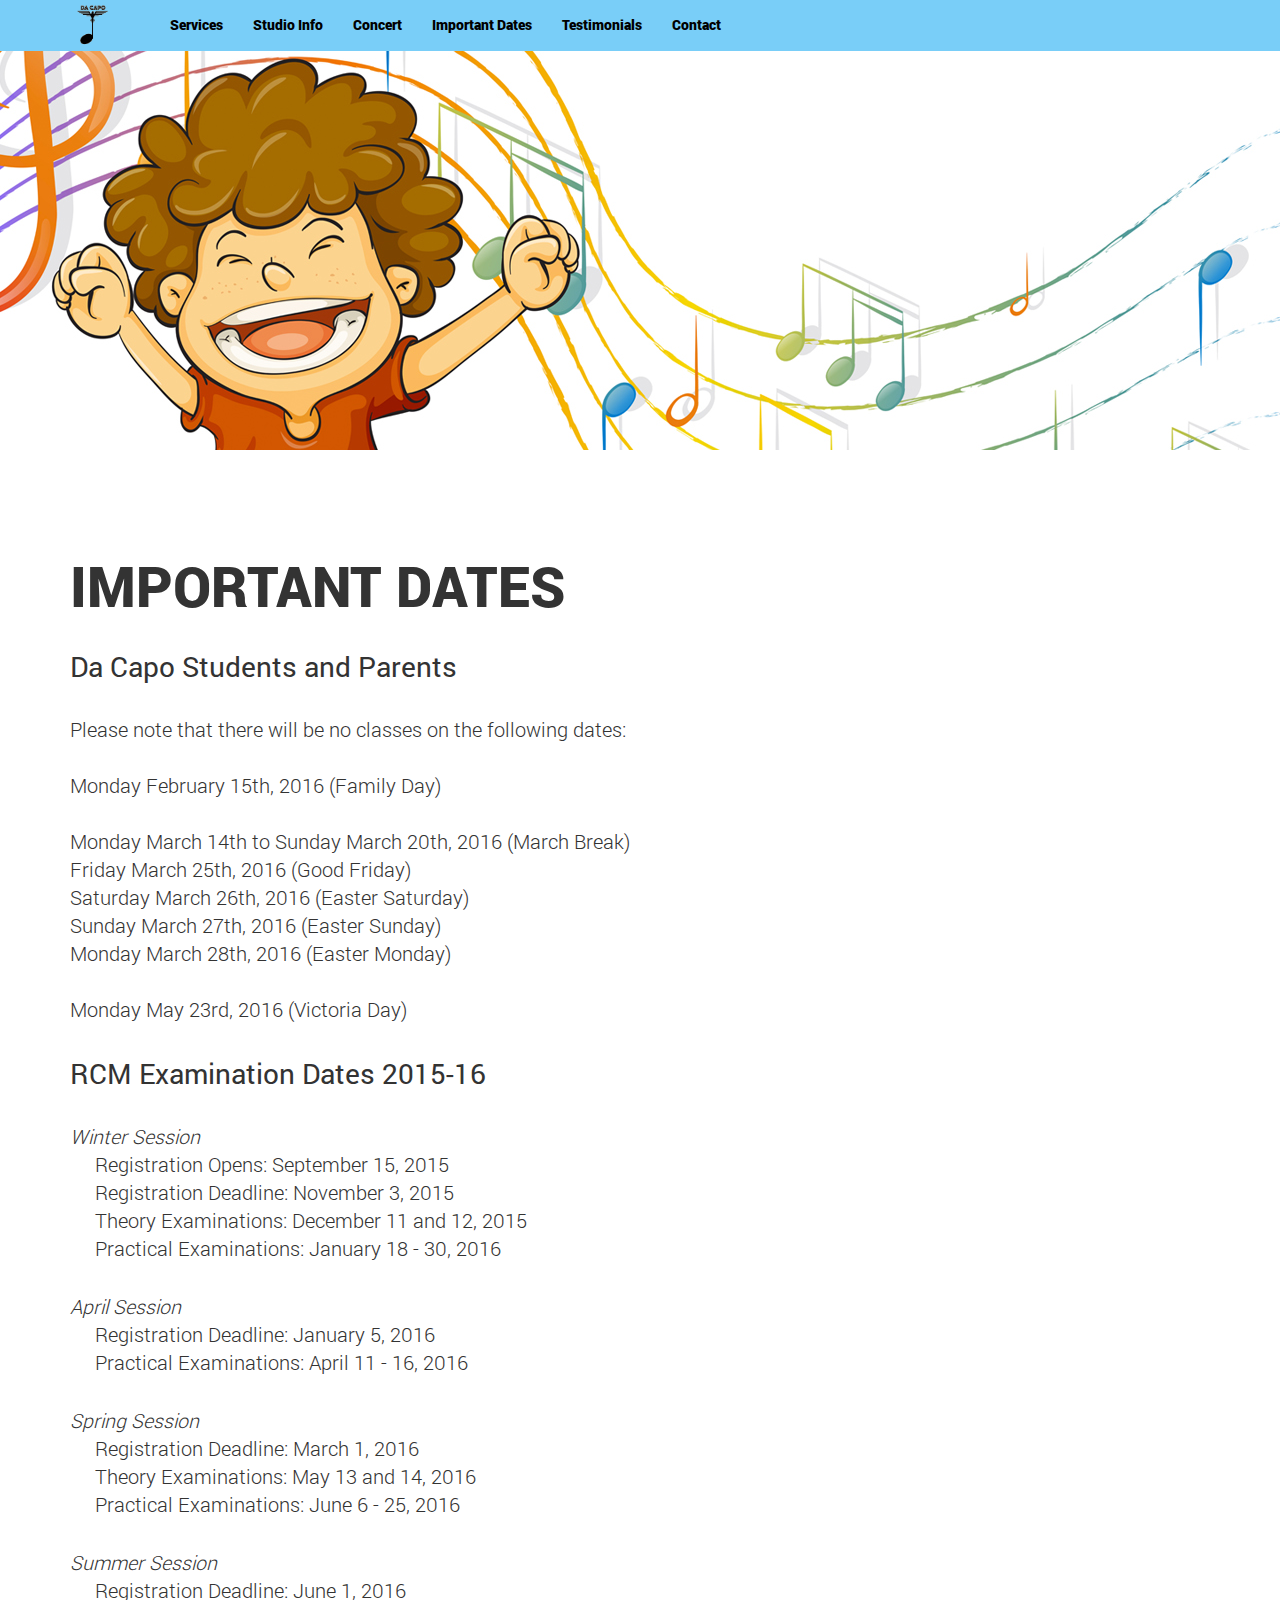
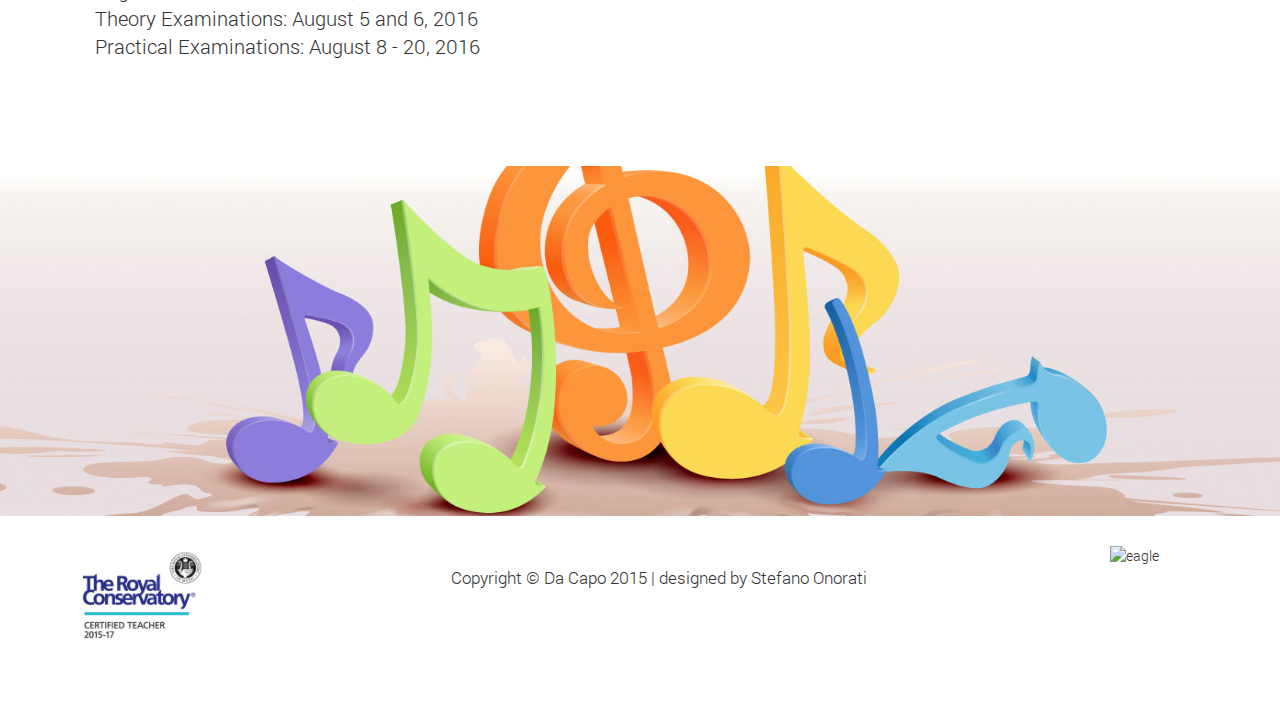
==== Da Capo/dates.html @ c6025980 "Commit" ====
<!DOCTYPE html>
<html lang="en">

<head>

    <meta charset="utf-8">
    <meta http-equiv="X-UA-Compatible" content="IE=edge">
    <meta name="viewport" content="width=device-width, initial-scale=1">
    <meta name="description" content="Important dates concerning RCM Examinations and Piano Sessions for July and September.">
    <meta name="author" content="Stefano Onorati">
    <meta name="keywords" content="piano lessons, music school, music studio, theory lessons, yonge and eglinton, jane and sheppard, toronto, north york, downsview">
	<META NAME="ROBOTS" CONTENT="INDEX, FOLLOW, ARCHIVE" />
	
    <title>Important Dates | Da Capo</title>
    <link rel="icon" href="images/eagle/favicon.gif" type="image/gif">

    <!-- Bootstrap Core CSS -->
    <link href="css/bootstrap.min.css" rel="stylesheet" type="text/css">
    <!-- Custom CSS -->
    <link href="css/full-width-pics.css" rel="stylesheet" type="text/css">
    <link href="css/dacapo.css" rel="stylesheet" type="text/css">
    <link rel="stylesheet" type="text/css" media="only screen and (min-device-width: 320px) and (max-device-width: 640px)" href="css/dacapo-small.css" />
    <link rel="stylesheet" type="text/css" media="only screen and (min-device-width: 320px) and (max-device-width: 736px) and (-webkit-min-device-pixel-ratio: 2) and (orientation: portrait)" href="css/dacapo_iphone_portrait.css" />
    <link rel="stylesheet" type="text/css" media="only screen and (min-device-width: 320px) and (max-device-width: 736px) and (-webkit-min-device-pixel-ratio: 2) and (orientation: landscape)" href="css/dacapo_iphone_landscape.css" />
    <link rel="stylesheet" tyoe="text/css" media="only screen and (min-device-width: 768px) and (max-device-width: 1024px) and (-webkit-min-device-pixel-ratio: 1)" href="css/dacapo_ipad_mini.css" />
    <!-- HTML5 Shim and Respond.js IE8 support of HTML5 elements and media queries -->
    <!-- WARNING: Respond.js doesn't work if you view the page via file:// -->
    <!--[if lt IE 9]>
        <script src="https://oss.maxcdn.com/libs/html5shiv/3.7.0/html5shiv.js"></script>
        <script src="https://oss.maxcdn.com/libs/respond.js/1.4.2/respond.min.js"></script>
    <![endif]-->
    <script src="http://ajax.googleapis.com/ajax/libs/jquery/1.11.1/jquery.min.js"></script>    
</head>

<body>

    <!-- Navigation -->
    <nav class="navbar navbar-inverse navbar-fixed-top" role="navigation">
        <div class="container">
            <!-- Brand and toggle get grouped for better mobile display -->
            <div class="navbar-header">
                <button type="button" class="navbar-toggle" data-toggle="collapse" data-target="#bs-example-navbar-collapse-1">
                    <span class="sr-only">Toggle navigation</span>
                    <span class="icon-bar"></span>
                    <span class="icon-bar"></span>
                    <span class="icon-bar"></span>
                </button>
                <a class="navbar-brand DC_about" href="http://dacapomusicstudio.com">
                	<img src="images/eagle/logo_nav_hover.gif" alt="logo_nav_hover" class="bottom">
                	<img src="images/eagle/logo_nav.gif" alt="logo_nav" class="top">
                </a>
            </div>
            <!-- Collect the nav links, forms, and other content for toggling -->
            <div class="collapse navbar-collapse" id="bs-example-navbar-collapse-1">
                <ul class="nav navbar-nav">
                    <li>
                        <a class="DC_student" href="student.html">Services</a>
                    </li>
                    <li>
                        <a class="DC_studio" href="studio.html">Studio Info</a>
                    </li>
                    <li>
                        <a class="DC_spring" href="spring.html">Concert</a>
                    </li>
                    <li>
                        <a class="DC_dates" href="dates.html">Important Dates</a>
                    </li>
                    <li>
                        <a class="DC_testimonials" href="testimonial.html">Testimonials</a>
                    </li>
                    <li>
                        <a class="DC_contact" href="index.html#dc_contact">Contact</a>
                    </li>
                </ul>
            </div>
            <!-- /.navbar-collapse -->
        </div>
        <!-- /.container -->
    </nav>

    <!-- Full Width Image Header with Logo -->
    <!-- Image backgrounds are set within the full-width-pics.css file. -->
    <header id="impdates" class="image-bg-fluid-height">
        <!--<img class="img-responsive img-center" src="images/eagle/DC_LOGO.jpg" alt="logo"> -->
    </header>

    <!-- Content Section -->
    <section id="dates">
        <div class="container">
            <div class="row">
                <div class="col-lg-12">
                    <h1 class="section-heading">IMPORTANT DATES</h1>
                    <p class="lead section-lead">Da Capo Students and Parents</p>
                    <p class="section-paragraph">
                    Please note that there will be no classes on the following dates:
                    <br /><br />Monday February 15th, 2016 (Family Day)
                    <br /><br />Monday March 14th to Sunday March 20th, 2016 (March Break)
                    <br>Friday March 25th, 2016 (Good Friday)
                    <br />Saturday March 26th, 2016 (Easter Saturday)
                    <br />Sunday March 27th, 2016 (Easter Sunday)
                    <br />Monday March 28th, 2016 (Easter Monday)
                    <br /><br />Monday May 23rd, 2016 (Victoria Day)
                    </p>
                    <p class="lead section-lead">RCM Examination Dates 2015-16</p>
                    <p class="section-paragraph"><em>Winter Session</em><br /><span id="indent">Registration Opens: September 15, 2015</span><br /><span id="indent">Registration Deadline: November 3, 2015</span><br /><span id="indent">Theory Examinations: December 11 and 12, 2015</span><br /><span id="indent">Practical Examinations:  January 18 - 30, 2016</span></p>
                    <p class="section-paragraph"><em>April Session</em><br /><span id="indent">Registration Deadline: January 5, 2016</span><br /><span id="indent">Practical Examinations:  April 11 - 16, 2016</span></p>
                    <p class="section-paragraph"><em>Spring Session</em><br /><span id="indent">Registration Deadline: March 1, 2016</span><br /><span id="indent">Theory Examinations: May 13 and 14, 2016</span><br /><span id="indent">Practical Examinations:  June 6 - 25, 2016</span></p>
                    <p class="section-paragraph"><em>Summer Session</em><br /><span id="indent">Registration Deadline: June 1, 2016</span><br /><span id="indent">Theory Examinations: August 5 and 6, 2016</span><br /><span id="indent">Practical Examinations:  August 8 - 20, 2016</span></p>                    
                </div>
            </div>
        </div>
    </section>
    <!-- Footer -->
    <aside class="image-bg-fixed-height" id="footer"></aside>
    <footer>
        <div class="container">
            <div class="row">
                <div class="col-lg-12">
                	<img src="images/eagle/rcm_certified.jpg" alt="RCM Certified Teacher" id="rcm-footer"/>
                	<img src="images/eagle/DC_LOGO.jpg" alt="eagle" id="eagle-footer"/>
                    <p style="text-align:center;">Copyright &copy; Da Capo 2015 | designed by Stefano Onorati</p>    
                </div>
            </div>
            <!-- /.row -->
        </div>
        <!-- /.container -->
    </footer>

    <!-- jQuery -->
    <script src="js/jquery.js"></script>

    <!-- Bootstrap Core JavaScript -->
    <script src="js/bootstrap.min.js"></script>
</body>

</html>
---- Da Capo/css/full-width-pics.css ----
/*!
 * Start Bootstrap - Full Width Pics HTML Template (http://startbootstrap.com)
 * Code licensed under the Apache License v2.0.
 * For details, see http://www.apache.org/licenses/LICENSE-2.0.
 */

body {
    margin-top: 50px; /* Required margin for .navbar-fixed-top. Remove if using .navbar-static-top. Change if height of navigation changes. */
}

.image-bg-fluid-height,
.image-bg-fixed-height {
    text-align: center;
    -webkit-background-size: cover;
    -moz-background-size: cover;
    background-size: cover;
    -o-background-size: cover;
}

.image-bg-fluid-height {
	background: url('http://lorempixel.com/g/1920/500/') no-repeat center center scroll;
    padding: 225px 0;
}

.image-bg-fixed-height {
	background: url('http://lorempixel.com/g/1920/500/') no-repeat center center scroll;
    height: 450px;
}

.img-center {
	margin: 0 auto;
}

section {
    padding: 75px 0;
}

.section-heading {
    margin: 30px 0;
    font-size: 4em;
}

.section-lead {
    margin: 30px 0;
}

.section-paragraph {
    margin: 30px 0;
}

footer {
    margin: 50px 0;
}

@media(max-width:768px) {
    section {
        padding-top: 25px;
        padding-bottom: 25px;
    }

    .section-heading {
        font-size: 2em;
    }
}
---- Da Capo/css/dacapo.css ----
@font-face {
    	font-family:RobotoBlack;
    	src: url("../fonts/Roboto-Black.ttf");
    }
    
    @font-face {
    	font-family:Roboto;
    	src:url("../fonts/Roboto-Regular.ttf");
    }
    
    @font-face {
    	font-family:RobotoLight;
    	src:url("../fonts/Roboto-Light.ttf");
    }
    
    body {
    	font-family:RobotoLight;
    }
    
    nav, h1 {
    	font-family:RobotoBlack;
    }
    
    nav img {
    	height:45px;
    	width:45px;
    	margin-top:-0.7em;
    	position:absolute;
    	-webkit-transition: opacity 0.25s ease-in-out;
  		-moz-transition: opacity 0.25s ease-in-out;
  		-o-transition: opacity 0.25s ease-in-out;
  		transition: opacity 0.25s ease-in-out;
    }
    
    nav img.top:hover {
    	opacity:0;
    }
    
    ul.nav.navbar-nav {
    	margin-left:5em;
    }
    
    .navbar-inverse {
    	background-color:#79CEF8;
    	border-color:#79CEF8;
    }
    
    .navbar-inverse .navbar-brand, .navbar-inverse .navbar-nav>li>a {
    	color:#000;
    	-webkit-transition: all 0.25s linear;
		-moz-transition: all 0.25s linear;
		-o-transition: all 0.25s linear;
		transition: all 0.25s linear;
    }
    
    .navbar-inverse .navbar-brand:hover, .navbar-inverse .navbar-nav>li>a:hover {
    	color:#fffff0;
    }
    
    .navbar-inverse .navbar-toggle .icon-bar {
    	background-color:#fffff0;
    }
    
    .navbar-inverse .navbar-toggle {
    	border-color:#79CEF8;
    	-webkit-transition: all 0.5s linear;
		-moz-transition: all 0.5s linear;
		-o-transition: all 0.5s linear;
		transition: all 0.5s linear;
    }
    
    .navbar-inverse .navbar-collapse {
    	border-color:#fffff0;
    }
    
    .navbar-inverse .navbar-toggle:focus, .navbar-inverse .navbar-toggle:hover {
    	background-color:#000;
    }
    
    #daCapo.image-bg-fluid-height {
    	background-image:url('../images/splash/header.jpg');
    }
    
    #student.image-bg-fluid-height {
    	background-image:url('../images/splash/sheet.jpg');
    }
    
    #music_studio.image-bg-fluid-height {
    	background-image:url('../images/splash/studio.jpg');
    }
    
    #concert.image-bg-fluid-height {
    	background-image:url('../images/splash/playing.jpg');
    }
    
    #testimonial.image-bg-fluid-height {
    	background-image:url('../images/splash/testimonials.jpg');
    }
	
    #impdates.image-bg-fluid-height {
		background-image:url('../images/splash/dates.jpg');
	}
	
	#videos.image-bg-fluid-height {
		background-image:url('../images/splash/videos.jpg');
	}
    
    #footer.image-bg-fixed-height {
    	background-image:url('../images/splash/footer.jpg');
    	height:350px;
    }
    
    .image-bg-fluid-height {
    	padding:200px 0;
    }
    
    #student.image-bg-fluid-height, #music_studio.image-bg-fluid-height, 
    	#concert.image-bg-fluid-height, #testimonial.image-bg-fluid-height,
    		#impdates.image-bg-fluid-height, #videos.image-bg-fluid-height,
    			#footer.image-bg-fixed-height {
		background-size:cover;
	}
	
	img#dc_logo {
		height:300px;
		width:300px;
		float:right;
		margin-top:1em;
	}
    
    .section-lead {
    	font-family:Roboto;
    	font-size:2em;
    }
    
    .section-sub {
	    font-family:Roboto;
    	font-size:1.6em;
    }
    
    #student-date.section-sub {
    	margin-top:-1.4em;
    }
    
    .section-paragraph {
    	font-size:1.4em;
    }
    
    .column {
		position:relative;
		min-height:1px;
		padding-right:15px;
		padding-left:15px;
		margin-bottom:2em;
	}
	
	.contact_column {
		position:relative;
		min-height:1px;
		width:50%;
	}
	
	a {
		color:#1e90ff;
		-webkit-transition: all 0.25s linear;
		-moz-transition: all 0.25s linear;
		-o-transition: all 0.25s linear;
		transition: all 0.25s linear;
	}
	
	a:hover {
		color:#33a1c9;
		text-decoration:none;
	}
	
	figcaption, footer p {
		font-size:1.2em;
	}
	
	video {
		margin-bottom:2em;
	}
	
	span#indent {
    	margin-left:1.25em;
    }
    
    span#concert_location {
    	margin-left:5.25em;
    }
    
    #sprcon .section-paragraph span {
    	margin-left:5.35em;
    }
    
    #about .section-paragraph span {
    	margin-left:1.5em;
    }
    
    .img-responsive {
    	border:1px solid #79CEF8;
    }
    
    img#rcm-header {
    	height:90px;
    	float:left;
    	margin-top:-2.3em;
    }
    
    img#rcm-footer {
    	height:100px;
    	float:left;
    	position:relative;
    	bottom:20px;
    }
    
    img#eagle-footer {
    	height:100px;
    	width:100px;
    	float:right;
    	position:relative;
    	bottom:20px;
    }
    
    table, td, th {
    	border:1px solid black;
    }
    
    table {
    	width:980px;
    	height:250px;
    }
    
    th {
    	font-family:RobotoBlack;
    	text-align:center;
    	font-size:30px;
    	background-color:#79CEF8;
    	color:#fffff0;
    }
    
    img.eagle_table {
    	height:50px;
    	width:50px;
    }
    
    td {
    	width:140px;
    	text-align:center;
    }
    
    td.days {
    	font-family:Roboto;
    	font-size:18px;
    	background-color:#7B66CD;
    	color:#fffff0;
    }
    
    td#start_of_classes {
    	background-color:yellow;
    }
    
    .embed-responsive object {
    	width:75%;
    	margin-left:12.5%;
    }
    
    @media(max-width:768px) {
    
    	.image-bg-fluid-height {
    		padding:150px 0;
	   		background-size:cover;
    	}
    	
    	#footer.image-bg-fixed-height {
    		height:250px;
    		background-size:cover;
    	}
    	
    	ul.nav.navbar-nav {
    		margin-left:0px;
    	}
    	
    	img#dc_logo {
    		height:200px;
    		width:200px;
    		margin-top:-0.7em;
    	}
    	
    	.section-heading {
    		font-size:2.5em;
    	}
    	    	
    	.section-lead {
    		font-size:1.7em;
    	}
    	
    	.section-sub {
    		font-size:1.4em;
    	}
    	
    	.section-paragraph {
    		font-size:1.1em;
    	}
    	
    	figcaption {
    		font-size:0.95em;
    	}
    	
    	footer p {
    		font-size:0.85em;
    	}
    	
    	iframe, object, embed {
    		max-width:100%;
    		height:350px;
    	}
    	
    	.col-md-6, .col-md-4 {
    		margin-bottom:1.75em;
    	}
    	
    	.contact_column {
    		width:75%;
    	}
    	
    	table {
    		width:700px;
    	}
    	
    	td {
    		width:100px;
    	}
    	
    	img#rcm-footer {
    		height:50px;
    		bottom:-2em;
    	}
    	
    	img#eagle-footer {
    		height:50px;
    		width:50px;
    		bottom:-2em;
    	}
    	
    	.embed-responsive object {
    		width:100%;
    		margin-left:0%;
    	}
    }
    
    @media(max-width:991px) and (min-width:768px) {
    	ul.nav.navbar-nav {
    		margin-left:1em;
    	}
    }
    
    @media(max-width:991px) and (min-width:850px) {
    	a#a_home, img.bottom, img.top {
    		margin-left:-2.5em;
    	}
    }
    
    @media(max-width:849px) and (min-width:768px) {
    	a#a_home, img.bottom, img.top {
    		margin-left:-1em;
    	}
    }
    
    @media(max-width:600px) {
    	table {
    		width:560px;
    	}
    	
    	td {
    		width:80px;
    	}
    }
    
    @media(max-width:500px) {
    	table {
    		width:420px;
    	}
    	
    	th {
    		font-size:24px;
    	}
    	
    	td.days {
    		font-size:14px;
    	}
    	
    	td {
    		width:60px;
    	}
    }
    
    @media(max-width:450px) {
    	table {
    		width:315px;
    	}
    	
    	th {
    		font-size:21px;
    	}
    	
    	td.days {
    		font-size:12px;
    	}
    	
    	td {
    		width:45px;
    	}
    }
    
    @media(min-width:768px) {    	
    	.column {
    		width:50%;
    		float:left;
    	}
    }
    
    @media(min-width:992px) {
    	#testimonials-2.col-md-6 {
    		margin-top:6.5em;
    	}
    } 
    
    @media(max-width:612px) {
    	p#teacherMessage {
    		margin-top:5em;
    	}
    	
    	img#rcm-header {
    		margin-top:5em;
    	}
    }
---- Da Capo/css/dacapo-small.css ----
.image-bg-fluid-height {
	padding:85px 0;	
	background-size:cover;
}

#footer.image-bg-fixed-height {
	height:165px;	
	background-size:cover;
}

iframe, object, embed {
	height:250px;
	width:100%;
}

.contact_column {
	width:100%;
}

.image-bg-fixed-height {
	height:200px;
}

img#rcm-footer {
	bottom:-0.5em;
	height:75px;
}

img#eagle-footer {
	bottom:-0.5em;
	height:75px;
	width:75px;
}

table {
 	width:100%;
}
    	
th {
	font-size:24px;
}
    	
td.days {
    font-size:10px;
}
    	
td {
    width:14.285%;
    font-size:9px;
}
---- Da Capo/css/dacapo_iphone_portrait.css ----
.image-bg-fluid-height {
	padding:60px 0;	
	background-size:cover;
}

#footer.image-bg-fixed-height {
	height:115px;	
	background-size:cover;
}

img#dc_logo {
	height:150px;
	width:150px;
}

.section-heading {
	font-size:2em;
}

.section-lead {
	font-size:1.5em;
}

.section-sub {
	font-size:1.25em;
}

.section-paragraph {
	font-size:0.9em;
}

figcaption, footer p {
	font-size:0.8em;
}

.contact_column {
	width:100%;
}

table {
 	width:100%;
}
    	
th {
	font-size:24px;
}
    	
td.days {
    font-size:10px;
}
    	
td {
    width:14.285%;
    font-size:9px;
}

video {
	width:280px;
	margin-top:-1em;
}
---- Da Capo/css/dacapo_iphone_landscape.css ----
.image-bg-fluid-height {
	padding:75px 0;	
	background-size:cover;
}

#footer.image-bg-fixed-height {
	height:145px;	
	background-size:cover;
}

table {
 	width:100%;
}
    	
th {
	font-size:24px;
}
    	
td.days {
    font-size:10px;
}
    	
td {
    width:14.285%;
    font-size:9px;
}
---- Da Capo/css/dacapo_ipad_mini.css ----
.contact_column {
	width:90%;
}

figcaption, footer p {
	font-size:0.9em;
}
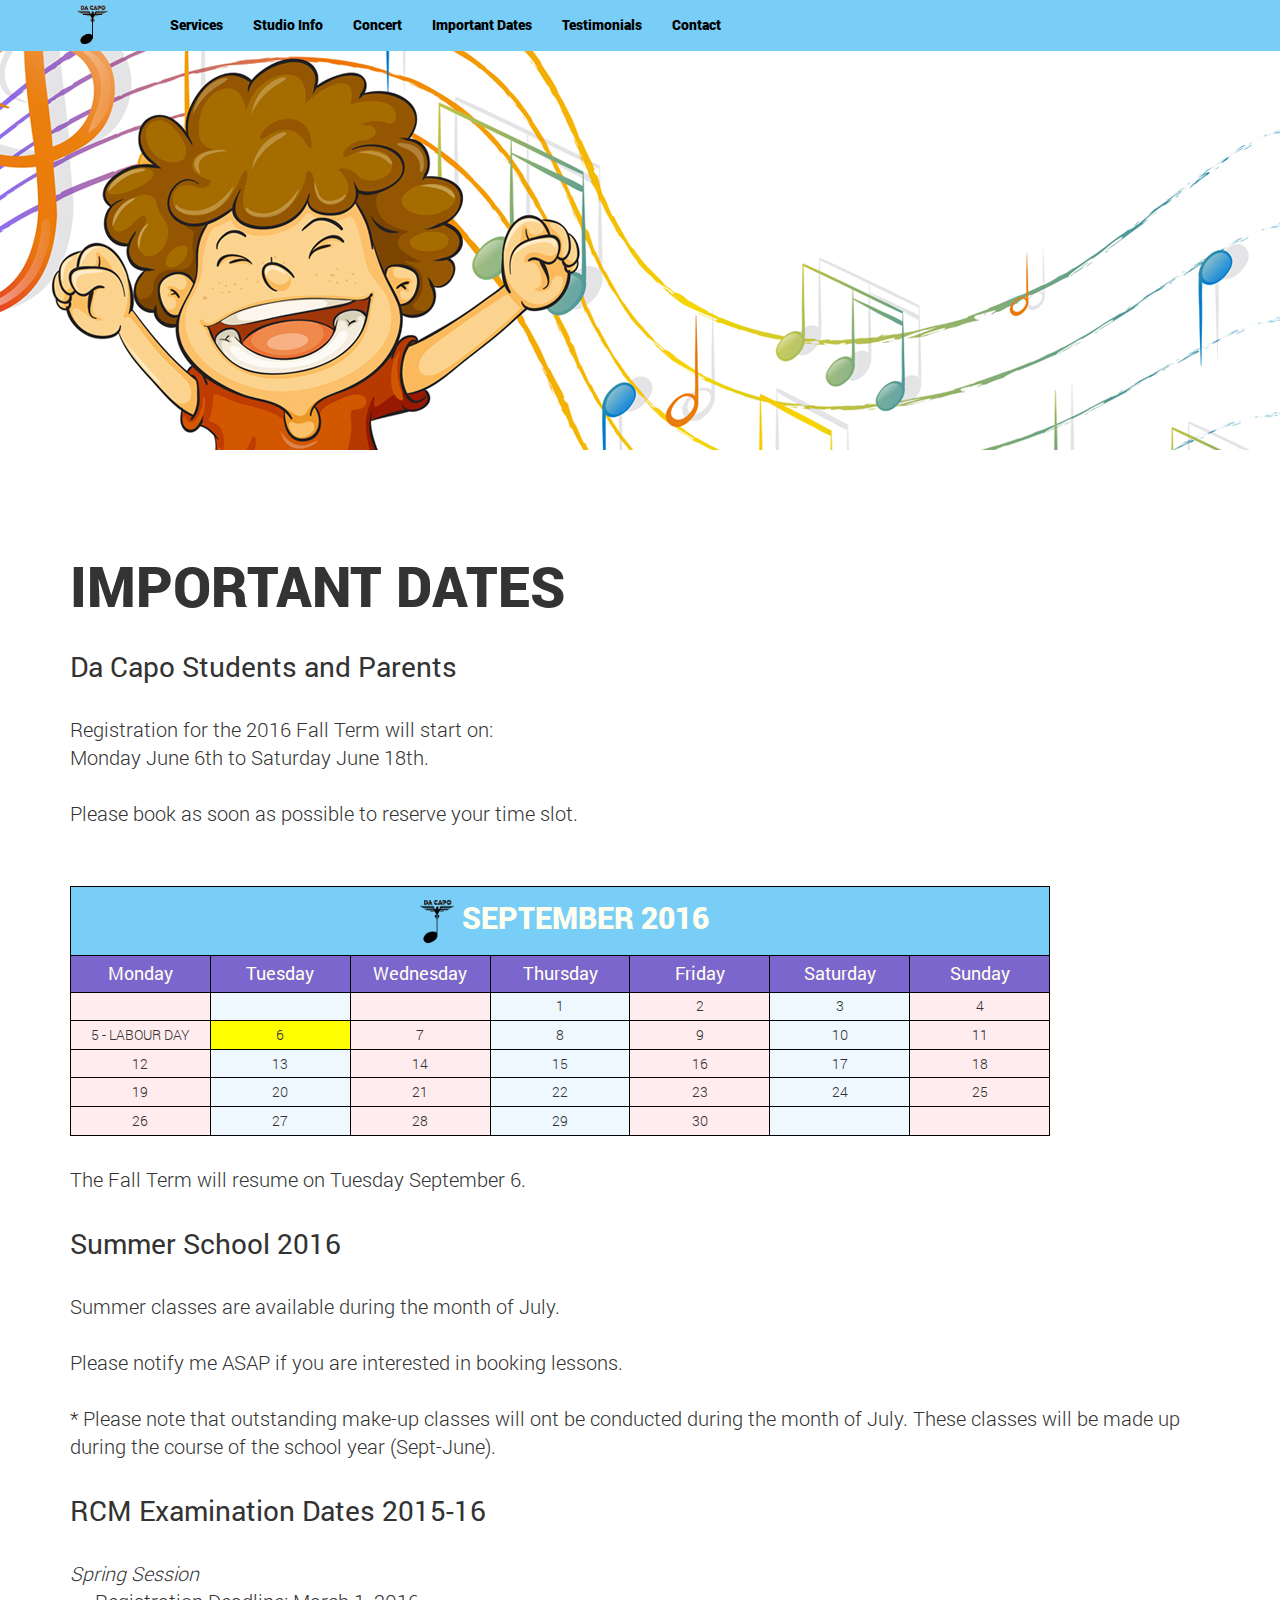
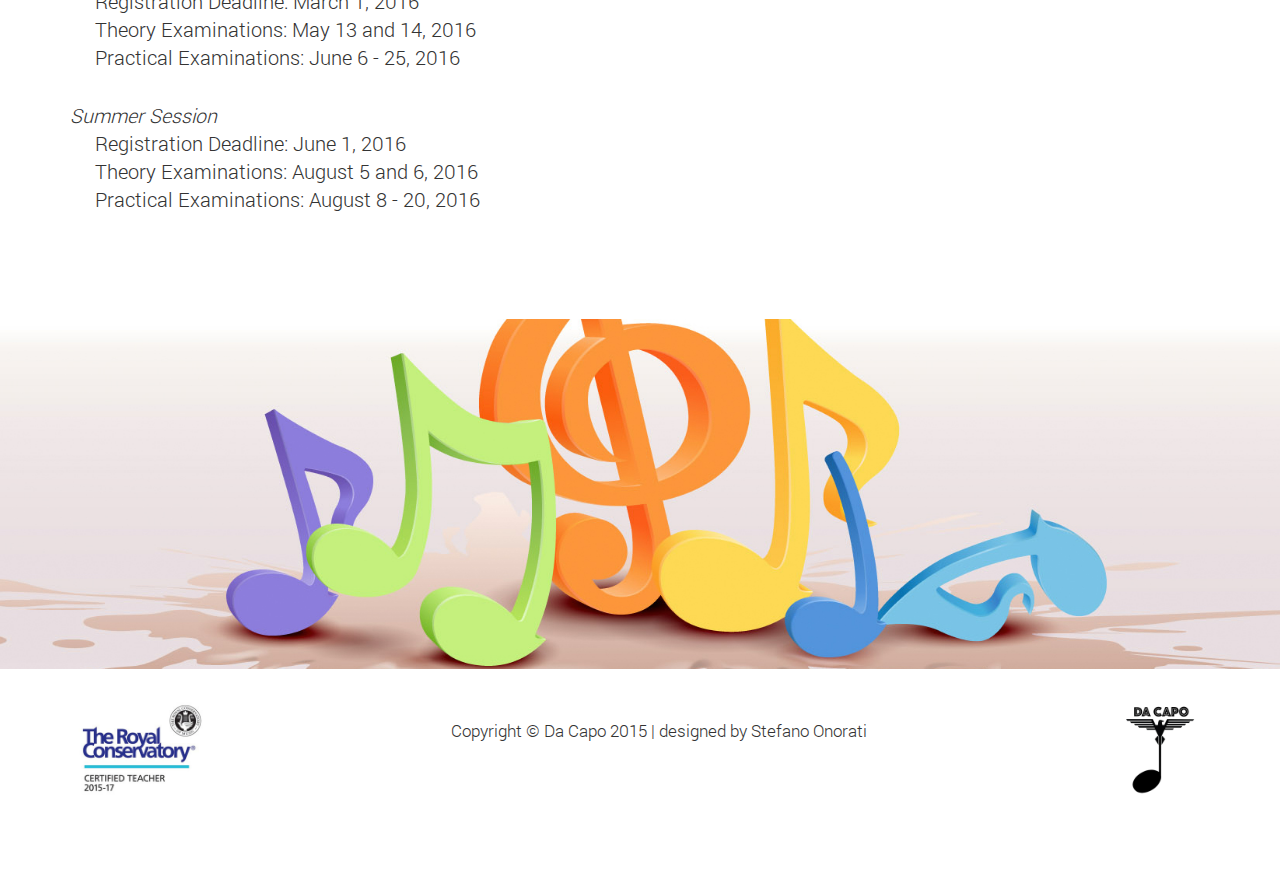
==== commit 77e65239: "Commit" ====
--- a/Da Capo/dates.html
+++ b/Da Capo/dates.html
@@ -92,18 +92,138 @@
                     <h1 class="section-heading">IMPORTANT DATES</h1>
                     <p class="lead section-lead">Da Capo Students and Parents</p>
                     <p class="section-paragraph">
-                    Please note that there will be no classes on the following dates:
-                    <br /><br />Monday February 15th, 2016 (Family Day)
-                    <br /><br />Monday March 14th to Sunday March 20th, 2016 (March Break)
-                    <br>Friday March 25th, 2016 (Good Friday)
-                    <br />Saturday March 26th, 2016 (Easter Saturday)
-                    <br />Sunday March 27th, 2016 (Easter Sunday)
-                    <br />Monday March 28th, 2016 (Easter Monday)
-                    <br /><br />Monday May 23rd, 2016 (Victoria Day)
+                    Registration for the 2016 Fall Term will start on:<br />Monday June 6th to Saturday June 18th.
+                    <br /><br />
+                    Please book as soon as possible to reserve your time slot.<br /><br />
+                    </p>
+                    <table>
+
+<tr>
+
+<th colspan="7"><img src="images/eagle/logo_nav.gif" alt="table_dc" class="eagle_table" />SEPTEMBER 2016</th>
+
+</tr>
+
+<tr>
+
+<td class="days" id="monday">Monday</td>
+
+<td class="days" id="tuesday">Tuesday</td>
+
+<td class="days" id="wednesday">Wednesday</td>
+
+<td class="days" id="thursday">Thursday</td>
+
+<td class="days" id="friday">Friday</td>
+
+<td class="days" id="saturday">Saturday</td>
+
+<td class="days" id="sunday">Sunday</td>
+
+</tr>
+
+<tr>
+
+<td id="pink"></td>
+
+<td id="blue"></td>
+
+<td id="pink"></td>
+
+<td id="blue">1</td>
+
+<td id="pink">2</td>
+
+<td id="blue">3</td>
+
+<td id="pink">4</td>
+
+</tr>
+
+<tr>
+
+<td id="pink">5 - LABOUR DAY</td>
+
+<td id="start_of_classes">6</td>
+
+<td id="pink">7</td>
+
+<td id="blue">8</td>
+
+<td id="pink">9</td>
+
+<td id="blue">10</td>
+
+<td id="pink">11</td>
+
+</tr>
+
+<tr>
+
+<td id="pink">12</td>
+
+<td id="blue">13</td>
+
+<td id="pink">14</td>
+
+<td id="blue">15</td>
+
+<td id="pink">16</td>
+
+<td id="blue">17</td>
+
+<td id="pink">18</td>
+
+</tr>
+
+<tr>
+
+<td id="pink">19</td>
+
+<td id="blue">20</td>
+
+<td id="pink">21</td>
+
+<td id="blue">22</td>
+
+<td id="pink">23</td>
+
+<td id="blue">24</td>
+
+<td id="pink">25</td>
+
+</tr>
+
+<tr>
+
+<td id="pink">26</td>
+
+<td id="blue">27</td>
+
+<td id="pink">28</td>
+
+<td id="blue">29</td>
+
+<td id="pink">30</td>
+
+<td id="blue"></td>
+
+<td id="pink"></td>
+
+</tr>
+
+</table>
+<p class="section-paragraph">
+The Fall Term will resume on Tuesday September 6.
+
+                    </p>
+                    <p class="lead section-lead">Summer School 2016</p>
+                    <p class="section-paragraph">
+                    Summer classes are available during the month of July.<br /><br />
+                    Please notify me ASAP if you are interested in booking lessons.<br /><br />
+                    * Please note that outstanding make-up classes will ont be conducted during the month of July.  These classes will be made up during the course of the school year (Sept-June).
                     </p>
                     <p class="lead section-lead">RCM Examination Dates 2015-16</p>
-                    <p class="section-paragraph"><em>Winter Session</em><br /><span id="indent">Registration Opens: September 15, 2015</span><br /><span id="indent">Registration Deadline: November 3, 2015</span><br /><span id="indent">Theory Examinations: December 11 and 12, 2015</span><br /><span id="indent">Practical Examinations:  January 18 - 30, 2016</span></p>
-                    <p class="section-paragraph"><em>April Session</em><br /><span id="indent">Registration Deadline: January 5, 2016</span><br /><span id="indent">Practical Examinations:  April 11 - 16, 2016</span></p>
                     <p class="section-paragraph"><em>Spring Session</em><br /><span id="indent">Registration Deadline: March 1, 2016</span><br /><span id="indent">Theory Examinations: May 13 and 14, 2016</span><br /><span id="indent">Practical Examinations:  June 6 - 25, 2016</span></p>
                     <p class="section-paragraph"><em>Summer Session</em><br /><span id="indent">Registration Deadline: June 1, 2016</span><br /><span id="indent">Theory Examinations: August 5 and 6, 2016</span><br /><span id="indent">Practical Examinations:  August 8 - 20, 2016</span></p>                    
                 </div>
--- a/Da Capo/css/dacapo.css
+++ b/Da Capo/css/dacapo.css
@@ -173,6 +173,14 @@
 		text-decoration:none;
 	}
 	
+	#pink {
+		background-color:rgba(255,192,203,0.3);
+	}
+	
+	#blue {
+		background-color:rgba(240,248,255,1.0);
+	}
+	
 	figcaption, footer p {
 		font-size:1.2em;
 	}
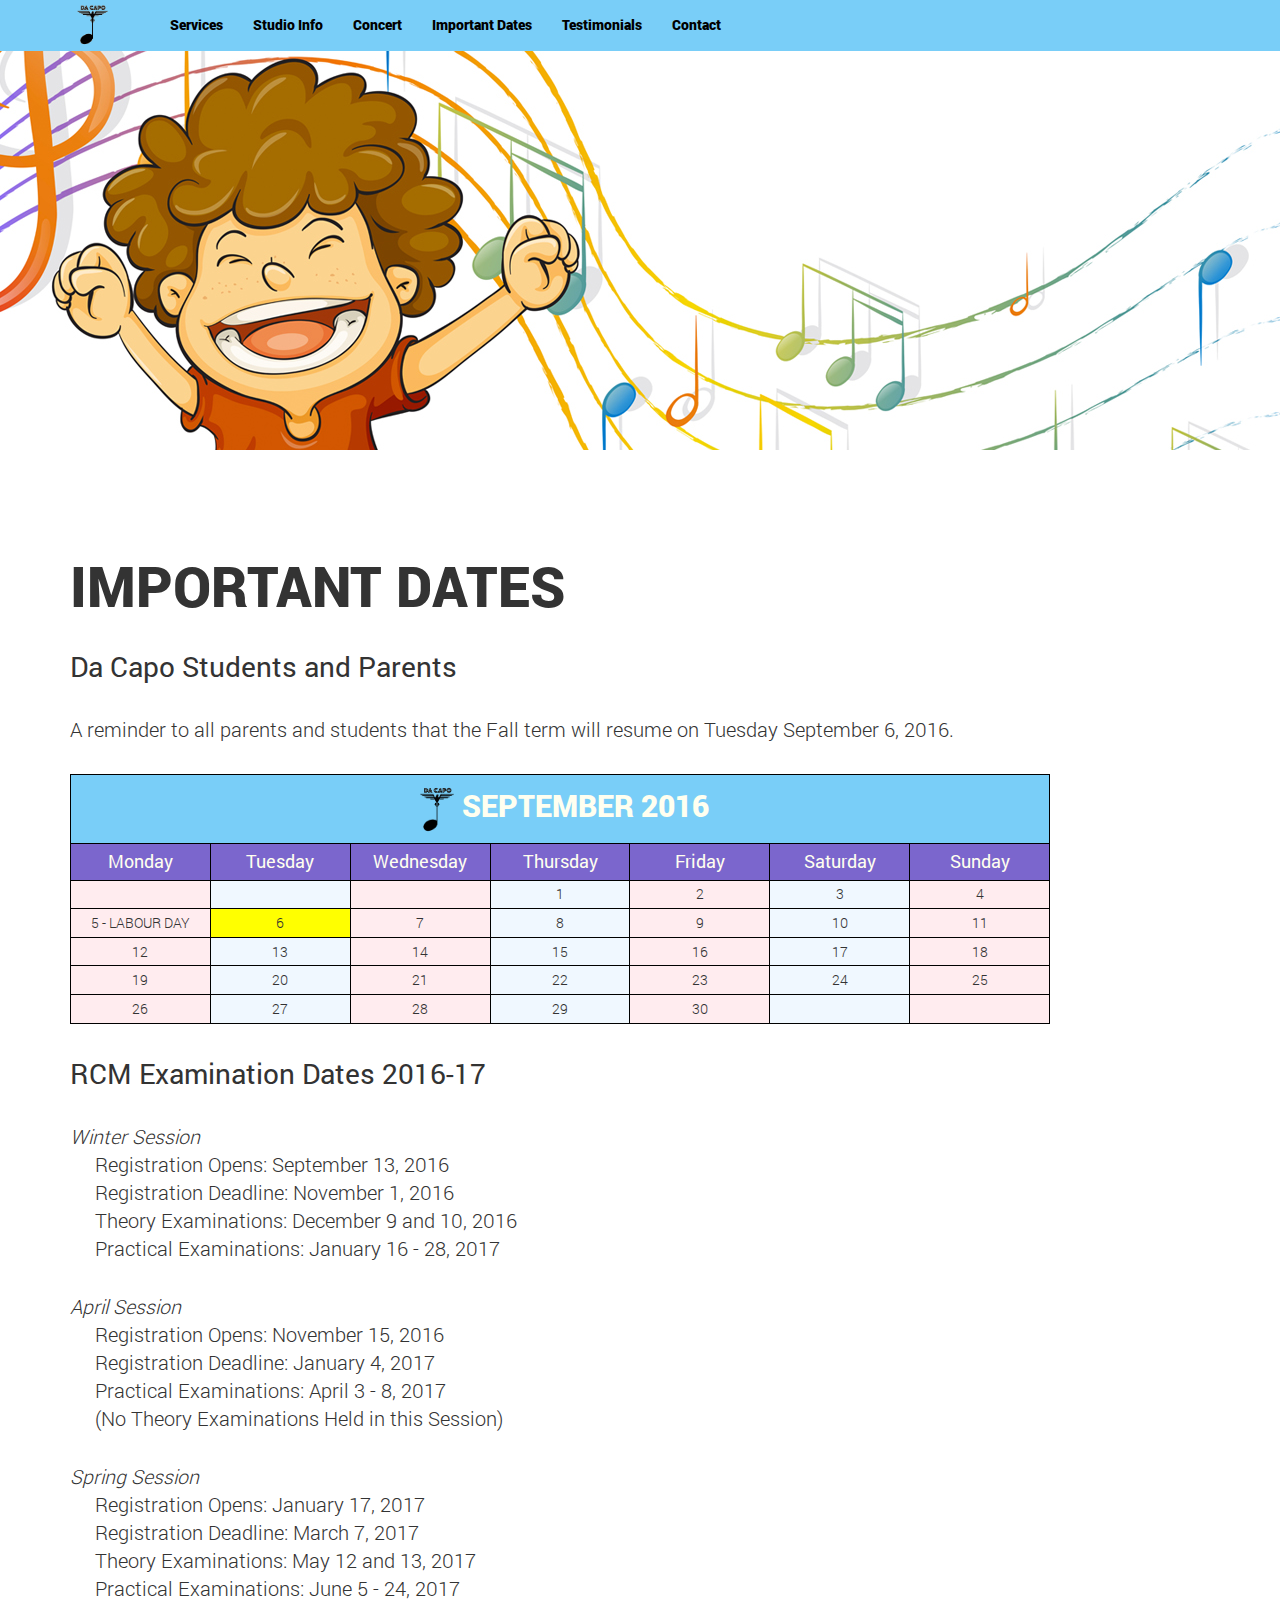
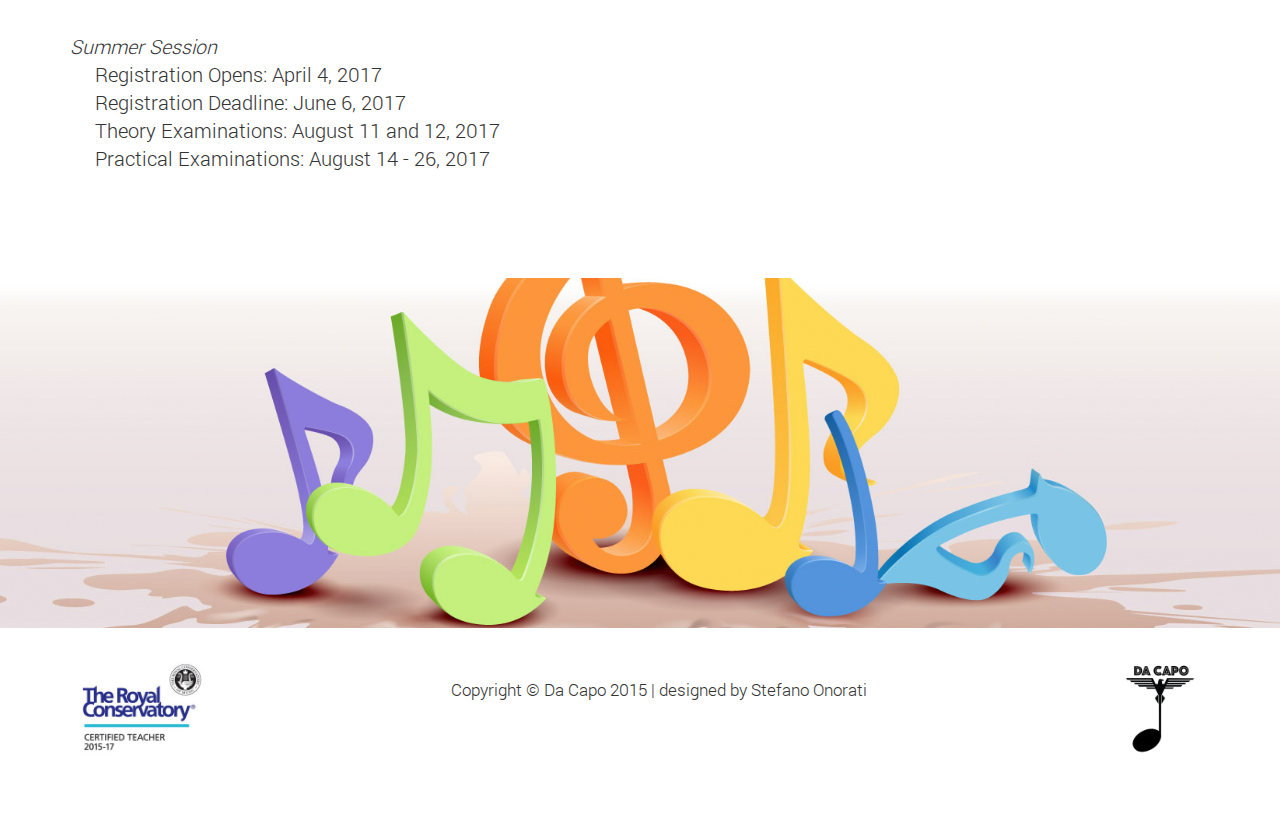
==== commit 2939303f: "Commit" ====
--- a/Da Capo/dates.html
+++ b/Da Capo/dates.html
@@ -45,7 +45,7 @@
                     <span class="icon-bar"></span>
                     <span class="icon-bar"></span>
                 </button>
-                <a class="navbar-brand DC_about" href="http://dacapomusicstudio.com">
+                <a class="navbar-brand DC_about" href="index.html">
                 	<img src="images/eagle/logo_nav_hover.gif" alt="logo_nav_hover" class="bottom">
                 	<img src="images/eagle/logo_nav.gif" alt="logo_nav" class="top">
                 </a>
@@ -92,9 +92,10 @@
                     <h1 class="section-heading">IMPORTANT DATES</h1>
                     <p class="lead section-lead">Da Capo Students and Parents</p>
                     <p class="section-paragraph">
-                    Registration for the 2016 Fall Term will start on:<br />Monday June 6th to Saturday June 18th.
+                    <!-- Registration for the 2016 Fall Term will start on:<br />Monday June 6th to Saturday June 18th.
                     <br /><br />
-                    Please book as soon as possible to reserve your time slot.<br /><br />
+                    Please book as soon as possible to reserve your time slot.<br /><br /> -->
+                    A reminder to all parents and students that the Fall term will resume on Tuesday September 6, 2016.
                     </p>
                     <table>
 
@@ -213,20 +214,18 @@
 </tr>
 
 </table>
-<p class="section-paragraph">
-The Fall Term will resume on Tuesday September 6.
-
-                    </p>
-                    <p class="lead section-lead">Summer School 2016</p>
+                    <!-- <p class="lead section-lead">Summer School 2016</p>
                     <p class="section-paragraph">
                     Summer classes are available during the month of July.<br /><br />
                     Please notify me ASAP if you are interested in booking lessons.<br /><br />
                     * Please note that outstanding make-up classes will ont be conducted during the month of July.  These classes will be made up during the course of the school year (Sept-June).
-                    </p>
-                    <p class="lead section-lead">RCM Examination Dates 2015-16</p>
-                    <p class="section-paragraph"><em>Spring Session</em><br /><span id="indent">Registration Deadline: March 1, 2016</span><br /><span id="indent">Theory Examinations: May 13 and 14, 2016</span><br /><span id="indent">Practical Examinations:  June 6 - 25, 2016</span></p>
-                    <p class="section-paragraph"><em>Summer Session</em><br /><span id="indent">Registration Deadline: June 1, 2016</span><br /><span id="indent">Theory Examinations: August 5 and 6, 2016</span><br /><span id="indent">Practical Examinations:  August 8 - 20, 2016</span></p>                    
-                </div>
+                    </p> -->
+                    <p class="lead section-lead">RCM Examination Dates 2016-17</p>
+                    <p class="section-paragraph"><em>Winter Session</em><br /><span id="indent">Registration Opens: September 13, 2016</span><br /><span id="indent">Registration Deadline: November 1, 2016</span><br /><span id="indent">Theory Examinations: December 9 and 10, 2016</span><br /><span id="indent">Practical Examinations:  January 16 - 28, 2017</span></p>
+                    <p class="section-paragraph"><em>April Session</em><br /><span id="indent">Registration Opens: November 15, 2016</span><br /><span id="indent">Registration Deadline: January 4, 2017</span><br /><span id="indent">Practical Examinations: April 3 - 8, 2017</span><br /><span id="indent">(No Theory Examinations Held in this Session)</span></p>
+                    <p class="section-paragraph"><em>Spring Session</em><br /><span id="indent">Registration Opens: January 17, 2017</span><br /><span id="indent">Registration Deadline: March 7, 2017</span><br /><span id="indent">Theory Examinations: May 12 and 13, 2017</span><br /><span id="indent">Practical Examinations:  June 5 - 24, 2017</span></p>
+                    <p class="section-paragraph"><em>Summer Session</em><br /><span id="indent">Registration Opens: April 4, 2017</span><br /><span id="indent">Registration Deadline: June 6, 2017</span><br /><span id="indent">Theory Examinations: August 11 and 12, 2017</span><br /><span id="indent">Practical Examinations:  August 14 - 26, 2017</span></p>
+                    </div>
             </div>
         </div>
     </section>
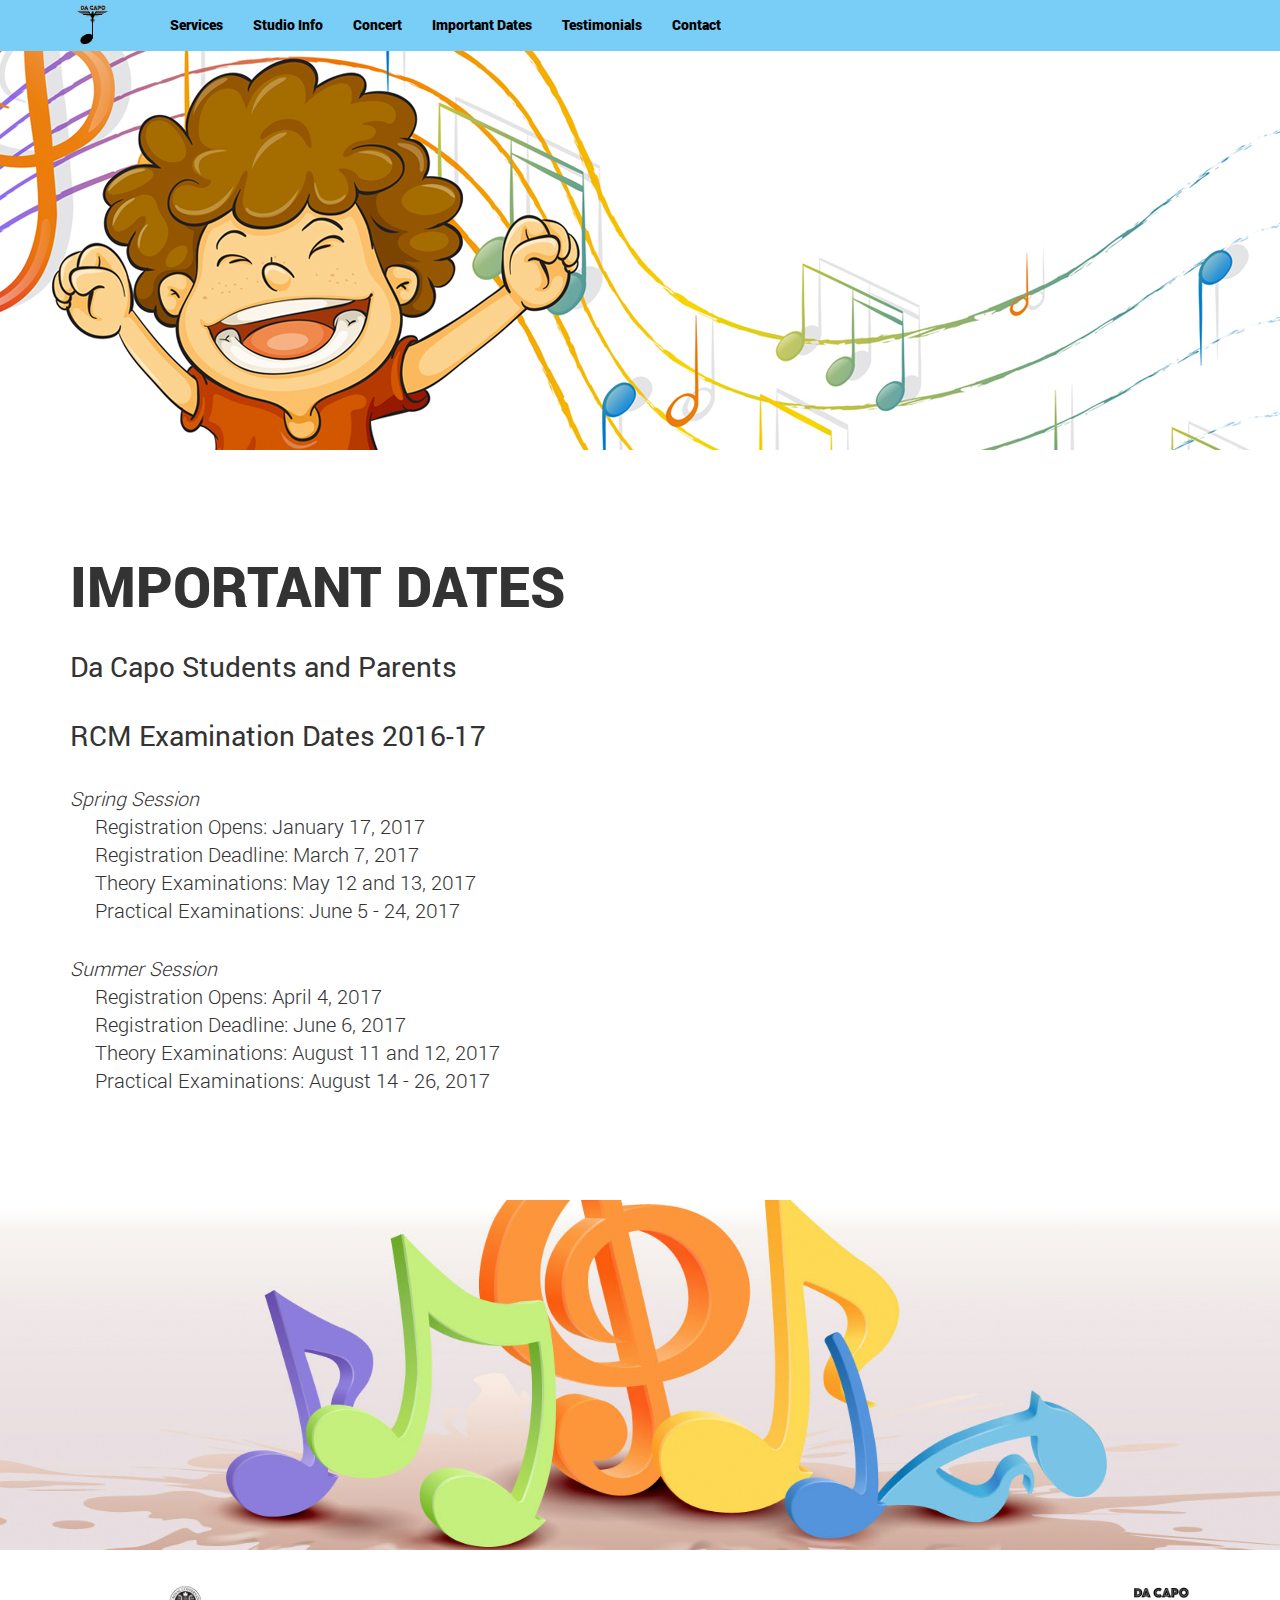
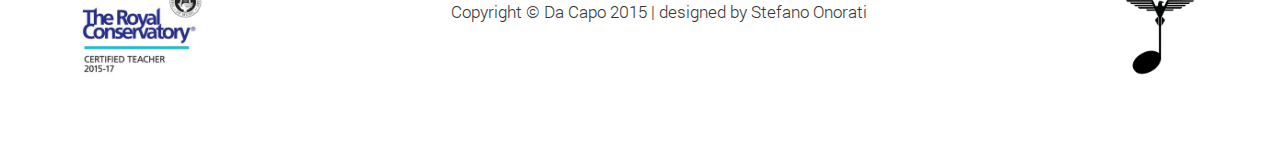
==== commit 419b8eca: "Commit" ====
--- a/Da Capo/dates.html
+++ b/Da Capo/dates.html
@@ -91,10 +91,10 @@
                 <div class="col-lg-12">
                     <h1 class="section-heading">IMPORTANT DATES</h1>
                     <p class="lead section-lead">Da Capo Students and Parents</p>
-                    <p class="section-paragraph">
-                    <!-- Registration for the 2016 Fall Term will start on:<br />Monday June 6th to Saturday June 18th.
+                    <!-- <p class="section-paragraph">
+                    Registration for the 2016 Fall Term will start on:<br />Monday June 6th to Saturday June 18th.
                     <br /><br />
-                    Please book as soon as possible to reserve your time slot.<br /><br /> -->
+                    Please book as soon as possible to reserve your time slot.<br /><br />
                     A reminder to all parents and students that the Fall term will resume on Tuesday September 6, 2016.
                     </p>
                     <table>
@@ -214,6 +214,7 @@
 </tr>
 
 </table>
+-->
                     <!-- <p class="lead section-lead">Summer School 2016</p>
                     <p class="section-paragraph">
                     Summer classes are available during the month of July.<br /><br />
@@ -221,8 +222,6 @@
                     * Please note that outstanding make-up classes will ont be conducted during the month of July.  These classes will be made up during the course of the school year (Sept-June).
                     </p> -->
                     <p class="lead section-lead">RCM Examination Dates 2016-17</p>
-                    <p class="section-paragraph"><em>Winter Session</em><br /><span id="indent">Registration Opens: September 13, 2016</span><br /><span id="indent">Registration Deadline: November 1, 2016</span><br /><span id="indent">Theory Examinations: December 9 and 10, 2016</span><br /><span id="indent">Practical Examinations:  January 16 - 28, 2017</span></p>
-                    <p class="section-paragraph"><em>April Session</em><br /><span id="indent">Registration Opens: November 15, 2016</span><br /><span id="indent">Registration Deadline: January 4, 2017</span><br /><span id="indent">Practical Examinations: April 3 - 8, 2017</span><br /><span id="indent">(No Theory Examinations Held in this Session)</span></p>
                     <p class="section-paragraph"><em>Spring Session</em><br /><span id="indent">Registration Opens: January 17, 2017</span><br /><span id="indent">Registration Deadline: March 7, 2017</span><br /><span id="indent">Theory Examinations: May 12 and 13, 2017</span><br /><span id="indent">Practical Examinations:  June 5 - 24, 2017</span></p>
                     <p class="section-paragraph"><em>Summer Session</em><br /><span id="indent">Registration Opens: April 4, 2017</span><br /><span id="indent">Registration Deadline: June 6, 2017</span><br /><span id="indent">Theory Examinations: August 11 and 12, 2017</span><br /><span id="indent">Practical Examinations:  August 14 - 26, 2017</span></p>
                     </div>
